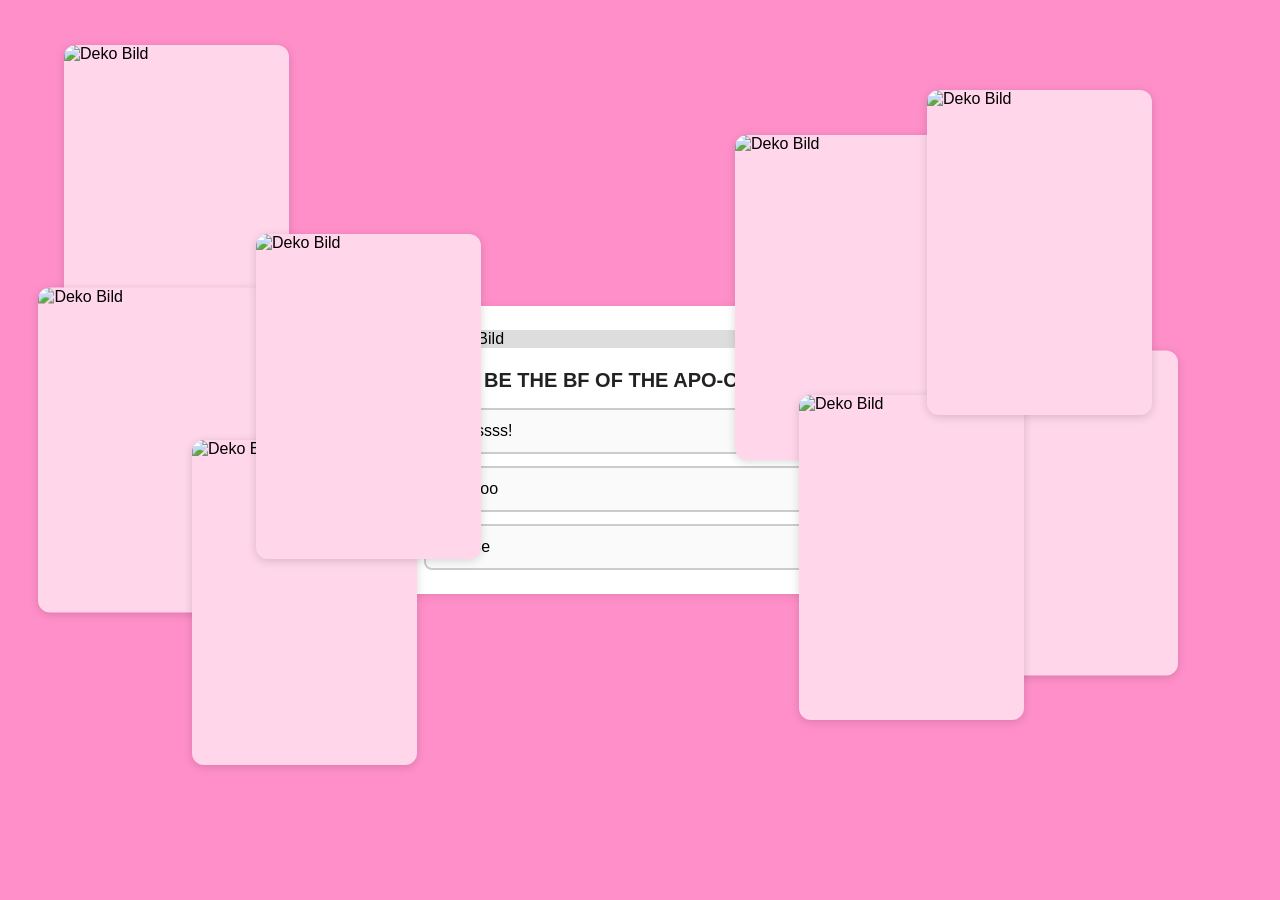
==== docs/index.html @ 34b6eb51 "Initial commit: quiz site with Termin scheduling and yes celebration page Co-Authored-By: Claude Son" ====
<!DOCTYPE html>
<html lang="de">
<head>
  <meta charset="UTF-8">
  <meta name="viewport" content="width=device-width, initial-scale=1.0">
  <title>Luis and Apo</title>
  <link rel="stylesheet" href="style.css">
</head>
<body>
  <div class="scene">
    <div class="deco-strip">
      <img class="deco-image deco-top-left" src="https://placehold.co/225x325/ffd6ea/ff4fa3?text=Foto" alt="Deko Bild">
      <img class="deco-image deco-top-right" src="https://placehold.co/225x325/ffd6ea/ff4fa3?text=Foto" alt="Deko Bild">
      <img class="deco-image deco-mid-left" src="https://placehold.co/225x325/ffd6ea/ff4fa3?text=Foto" alt="Deko Bild">
      <img class="deco-image deco-mid-right" src="https://placehold.co/225x325/ffd6ea/ff4fa3?text=Foto" alt="Deko Bild">
      <img class="deco-image deco-bottom-left" src="https://placehold.co/225x325/ffd6ea/ff4fa3?text=Foto" alt="Deko Bild">
      <img class="deco-image deco-bottom-right" src="https://placehold.co/225x325/ffd6ea/ff4fa3?text=Foto" alt="Deko Bild">
      <img class="deco-image deco-mid-top-left" src="https://placehold.co/225x325/ffd6ea/ff4fa3?text=GIF" alt="Deko Bild">
      <img class="deco-image deco-mid-top-right" src="https://placehold.co/225x325/ffd6ea/ff4fa3?text=GIF" alt="Deko Bild">
    </div>

    <div class="quiz-card">
      <img class="quiz-image" src="https://placehold.co/480x300/ffd6ea/ff4fa3?text=GIF" alt="Quiz Bild">

      <h2 class="quiz-question">CAN I BE THE BF OF THE APO-CALYPSE🥰?</h2>

      <div class="answers">
        <button class="answer-btn" id="btn-a" data-answer="a">Yessssss!</button>
        <button class="answer-btn" id="btn-b" data-answer="b">Nooooo</button>
        <button class="answer-btn" id="btn-c" data-answer="c">Maybe</button>
      </div>
    </div>
  </div>

  <script src="script.js"></script>
</body>
</html>
---- docs/style.css ----
* {
  box-sizing: border-box;
}

body {
  margin: 0;
  min-height: 100vh;
  background: #ff8fc9;
  font-family: Arial, Helvetica, sans-serif;
  overflow-x: hidden;
}

.scene {
  position: relative;
  width: 100vw;
  height: 100vh;
  display: flex;
  align-items: center;
  justify-content: center;
  padding: 16px;
  box-sizing: border-box;
}

.deco-strip {
  display: contents;
}

#page-yes {
  min-height: 100vh;
  display: flex;
  flex-direction: column;
  align-items: center;
  justify-content: flex-start;
  padding: 40px 16px;
  box-sizing: border-box;
}

.quiz-card {
  background: #ffffff;
  border-radius: 12px;
  box-shadow: 0 2px 10px rgba(0, 0, 0, 0.1);
  padding: 24px;
  width: 100%;
  max-width: 480px;
  transform: translateY(0%);
}

.quiz-image {
  width: 100%;
  height: auto;
  border-radius: 8px;
  display: block;
  margin-bottom: 20px;
  background: #ddd;
}

.quiz-question {
  margin: 0 0 16px;
  font-size: 1.25rem;
  color: #222;
}

.answers {
  display: flex;
  flex-direction: column;
  gap: 12px;
}

.answer-btn {
  width: 100%;
  padding: 12px 16px;
  font-size: 1rem;
  border: 2px solid #ccc;
  border-radius: 8px;
  background: #fafafa;
  cursor: pointer;
  text-align: left;
  transition: background 0.15s, border-color 0.15s, transform 0.15s;
}

.answer-btn:hover {
  background: #eef4ff;
  border-color: #6699ff;
}

#btn-a:hover,
#btn-c:hover {
  transform: scale(1.1);
}

#btn-b {
  position: relative;
}

#btn-b.jumping {
  position: fixed;
  z-index: 1000;
  transition: top 0.2s ease, left 0.2s ease;
}

@media (max-width: 480px) {
  .quiz-card {
    padding: 16px;
  }

  .quiz-question {
    font-size: 1.1rem;
  }

  .answer-btn {
    font-size: 0.95rem;
    padding: 10px 14px;
  }
}

.deco-image {
  position: fixed;
  width: 225px;
  height: 325px;
  object-fit: cover;
  border-radius: 12px;
  box-shadow: 0 2px 10px rgba(0, 0, 0, 0.15);
  background: #ffd6ea;
  z-index: 1;
}

.deco-top-left {
  top: 5%;
  left: 5%;
}

.deco-top-right {
  top: 15%;
  right: 25%;
}

.deco-mid-left {
  top: 50%;
  left: 3%;
  transform: translateY(-50%);
}

.deco-mid-right {
  top: 57%;
  right: 8%;
  transform: translateY(-50%);
}

.deco-bottom-left {
  bottom: 15%;
  left: 15%;
}

.deco-bottom-right {
  bottom: 20%;
  right: 20%;
}

.deco-mid-top-left {
  top: 26%;
  left: 20%;
}

.deco-mid-top-right {
  top: 10%;
  right: 10%;
}

.deco-mid-top{
  position: fixed;
  top: 0.2%;
  left: 47%;
  transform: translateX(-50%);
  width: 483px;
  height: 283px;
  object-position: 58% 32%;
}

@media (max-width: 900px) {
  .scene {
    position: static;
    width: 100%;
    height: auto;
    min-height: 100vh;
    flex-direction: column;
    justify-content: center;
    gap: 16px;
  }

  .deco-strip {
    display: flex;
    flex-wrap: wrap;
    justify-content: center;
    gap: 8px;
    width: 100%;
  }

  .deco-image,
  .deco-mid-top {
    position: static;
    transform: none;
    inset: auto;
    width: 72px;
    height: 104px;
  }
}

@media (max-width: 480px) {
  .deco-image,
  .deco-mid-top {
    width: 56px;
    height: 82px;
  }
}

.yes-title {
  font-family: 'Brush Script MT', 'Segoe Script', cursive;
  font-size: 4rem;
  text-align: center;
  color: #ffffff;
  margin: 24px 0;
}

.music-btn {
  margin-top: 20px;
  padding: 12px 20px;
  font-size: 1rem;
  border: none;
  border-radius: 8px;
  background: #ffffff;
  color: #222;
  cursor: pointer;
  box-shadow: 0 2px 10px rgba(0, 0, 0, 0.15);
}

.termin-text {
  font-size: 1.25rem;
  color: #222;
  margin: 0 0 20px;
  line-height: 1.6;
}

.time-input {
  font-size: 1.1rem;
  padding: 6px 10px;
  border: 2px solid #ccc;
  border-radius: 8px;
  font-family: inherit;
  margin: 0 4px;
}

.answer-btn:disabled {
  cursor: not-allowed;
  opacity: 0.5;
}

.answer-btn:disabled:hover {
  background: #fafafa;
  border-color: #ccc;
  transform: none;
}

.gif-card {
  background: #ffffff;
  border-radius: 12px;
  box-shadow: 0 2px 10px rgba(0, 0, 0, 0.1);
  padding: 24px;
  width: 100%;
  max-width: 480px;
}

.gif-image {
  width: 100%;
  max-height: 50vh;
  object-fit: cover;
  border-radius: 8px;
  display: block;
  background: #ddd;
}

.disco-container {
  position: fixed;
  inset: 0;
  overflow: hidden;
  pointer-events: none;
  z-index: 500;
}

.disco-light {
  position: absolute;
  width: 300px;
  height: 300px;
  border-radius: 50%;
  filter: blur(60px);
  opacity: 0.65;
  mix-blend-mode: screen;
  animation-name: discoMove;
  animation-timing-function: ease-in-out;
  animation-iteration-count: infinite;
}

.light-1 {
  top: 10%;
  left: -5%;
  background: #ff2fd6;
  animation-duration: 7s;
}

.light-2 {
  top: 55%;
  left: 65%;
  background: #2fd6ff;
  animation-duration: 9s;
  animation-delay: 1s;
}

.light-3 {
  top: 25%;
  left: 40%;
  background: #ffe62f;
  animation-duration: 6s;
  animation-delay: 2s;
}

.light-4 {
  top: 75%;
  left: 5%;
  background: #7cff2f;
  animation-duration: 8s;
  animation-delay: 0.5s;
}

@keyframes discoMove {
  0% {
    transform: translate(0, 0) scale(1);
  }
  25% {
    transform: translate(60vw, 20vh) scale(1.2);
  }
  50% {
    transform: translate(20vw, 55vh) scale(0.9);
  }
  75% {
    transform: translate(75vw, 5vh) scale(1.1);
  }
  100% {
    transform: translate(0, 0) scale(1);
  }
}

.rain-container {
  position: fixed;
  top: 0;
  left: 0;
  width: 100%;
  height: 100%;
  overflow: hidden;
  pointer-events: none;
  z-index: 999;
}

.rain-item {
  position: absolute;
  top: -60px;
  font-size: 2rem;
  animation-name: fall;
  animation-timing-function: linear;
  animation-fill-mode: forwards;
}

@keyframes fall {
  from {
    transform: translateY(0) rotate(0deg);
  }
  to {
    transform: translateY(110vh) rotate(360deg);
  }
}
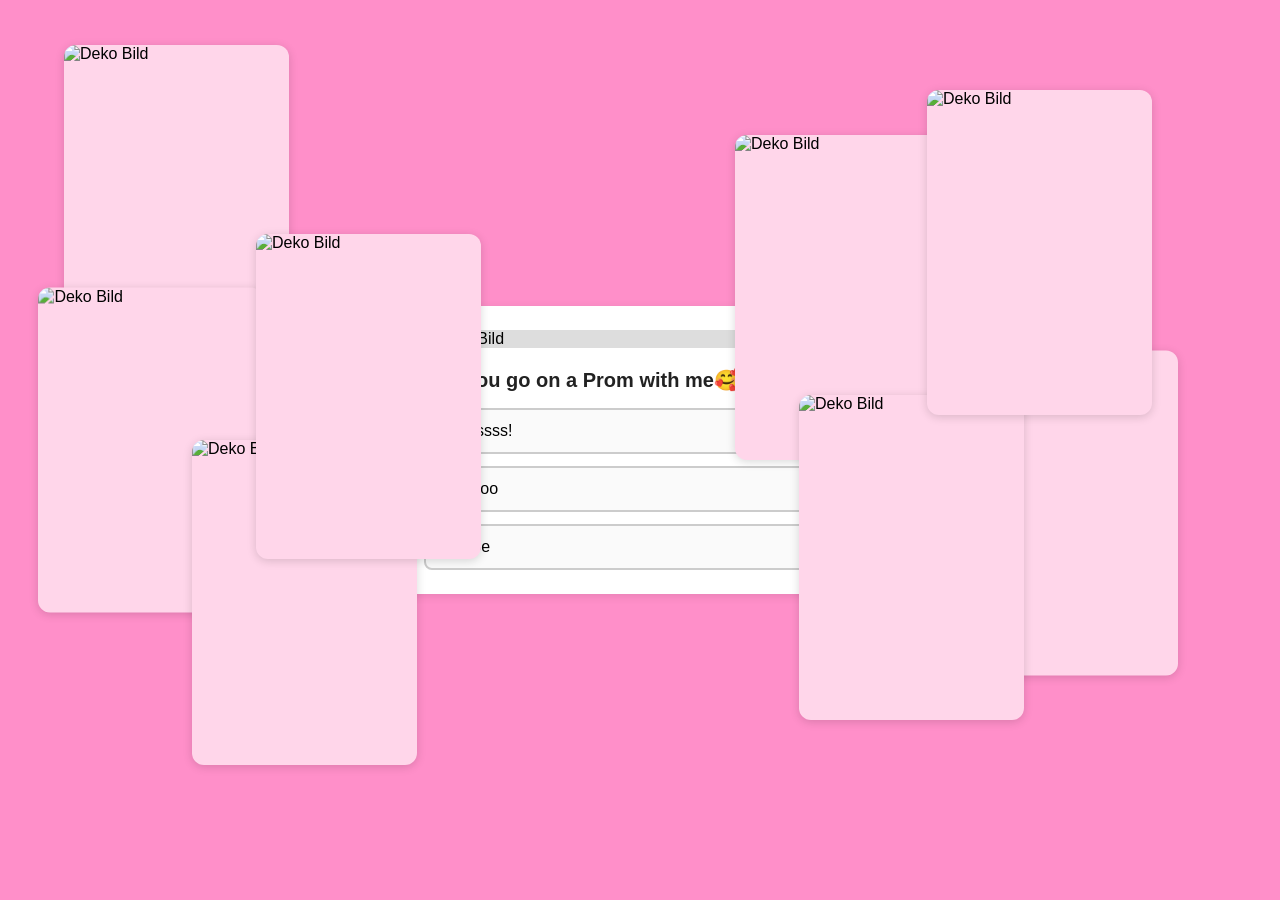
==== commit 48e888dd: "copy code in docs" ====
--- a/docs/index.html
+++ b/docs/index.html
@@ -9,20 +9,21 @@
 <body>
   <div class="scene">
     <div class="deco-strip">
-      <img class="deco-image deco-top-left" src="https://placehold.co/225x325/ffd6ea/ff4fa3?text=Foto" alt="Deko Bild">
-      <img class="deco-image deco-top-right" src="https://placehold.co/225x325/ffd6ea/ff4fa3?text=Foto" alt="Deko Bild">
-      <img class="deco-image deco-mid-left" src="https://placehold.co/225x325/ffd6ea/ff4fa3?text=Foto" alt="Deko Bild">
-      <img class="deco-image deco-mid-right" src="https://placehold.co/225x325/ffd6ea/ff4fa3?text=Foto" alt="Deko Bild">
-      <img class="deco-image deco-bottom-left" src="https://placehold.co/225x325/ffd6ea/ff4fa3?text=Foto" alt="Deko Bild">
-      <img class="deco-image deco-bottom-right" src="https://placehold.co/225x325/ffd6ea/ff4fa3?text=Foto" alt="Deko Bild">
-      <img class="deco-image deco-mid-top-left" src="https://placehold.co/225x325/ffd6ea/ff4fa3?text=GIF" alt="Deko Bild">
-      <img class="deco-image deco-mid-top-right" src="https://placehold.co/225x325/ffd6ea/ff4fa3?text=GIF" alt="Deko Bild">
+      <img class="deco-image deco-top-left" src="Bilder/IMG_2209.JPG" alt="Deko Bild">
+      <img class="deco-image deco-top-right" src="Bilder/IMG_2599.JPG" alt="Deko Bild">
+      <img class="deco-image deco-mid-left" src="Bilder/IMG_2601.JPG" alt="Deko Bild">
+      <img class="deco-image deco-mid-right" src="Bilder/IMG_2570.JPG" alt="Deko Bild">
+      <img class="deco-image deco-bottom-left" src="Bilder/DDWR9239.JPG" alt="Deko Bild">
+      <img class="deco-image deco-bottom-right" src="Bilder/IMG_2218.JPG" alt="Deko Bild">
+      <img class="deco-image deco-mid-top-left" src="gitBilder/Carlos Sainz Williams GIF.gif" alt="Deko Bild">
+      <img class="deco-image deco-mid-top-right" src="gitBilder/Cat Cuddle GIF.gif" alt="Deko Bild">
     </div>
 
     <div class="quiz-card">
-      <img class="quiz-image" src="https://placehold.co/480x300/ffd6ea/ff4fa3?text=GIF" alt="Quiz Bild">
 
-      <h2 class="quiz-question">CAN I BE THE BF OF THE APO-CALYPSE🥰?</h2>
+      <img class="quiz-image" src="gitBilder\DDWR9239.JPG" alt="Quiz Bild">
+
+      <h2 class="quiz-question">Will you go on a Prom with me🥰?</h2>
 
       <div class="answers">
         <button class="answer-btn" id="btn-a" data-answer="a">Yessssss!</button>
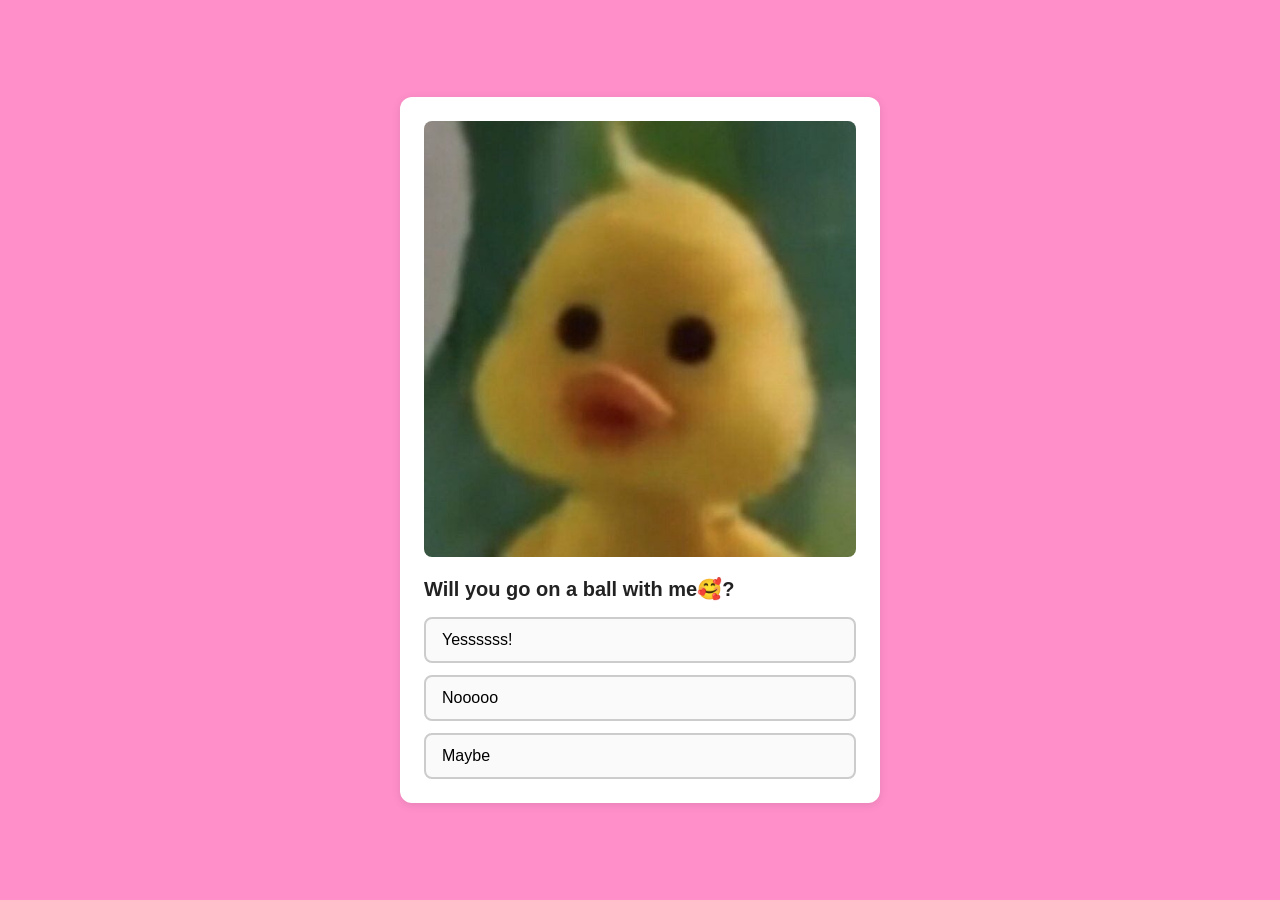
==== commit b9ac8e69: "Änderung zu Ball; weniger Bilder - docs kopie" ====
--- a/docs/index.html
+++ b/docs/index.html
@@ -8,22 +8,11 @@
 </head>
 <body>
   <div class="scene">
-    <div class="deco-strip">
-      <img class="deco-image deco-top-left" src="Bilder/IMG_2209.JPG" alt="Deko Bild">
-      <img class="deco-image deco-top-right" src="Bilder/IMG_2599.JPG" alt="Deko Bild">
-      <img class="deco-image deco-mid-left" src="Bilder/IMG_2601.JPG" alt="Deko Bild">
-      <img class="deco-image deco-mid-right" src="Bilder/IMG_2570.JPG" alt="Deko Bild">
-      <img class="deco-image deco-bottom-left" src="Bilder/DDWR9239.JPG" alt="Deko Bild">
-      <img class="deco-image deco-bottom-right" src="Bilder/IMG_2218.JPG" alt="Deko Bild">
-      <img class="deco-image deco-mid-top-left" src="gitBilder/Carlos Sainz Williams GIF.gif" alt="Deko Bild">
-      <img class="deco-image deco-mid-top-right" src="gitBilder/Cat Cuddle GIF.gif" alt="Deko Bild">
-    </div>
-
     <div class="quiz-card">
 
       <img class="quiz-image" src="gitBilder\DDWR9239.JPG" alt="Quiz Bild">
 
-      <h2 class="quiz-question">Will you go on a Prom with me🥰?</h2>
+      <h2 class="quiz-question">Will you go on a ball with me🥰?</h2>
 
       <div class="answers">
         <button class="answer-btn" id="btn-a" data-answer="a">Yessssss!</button>
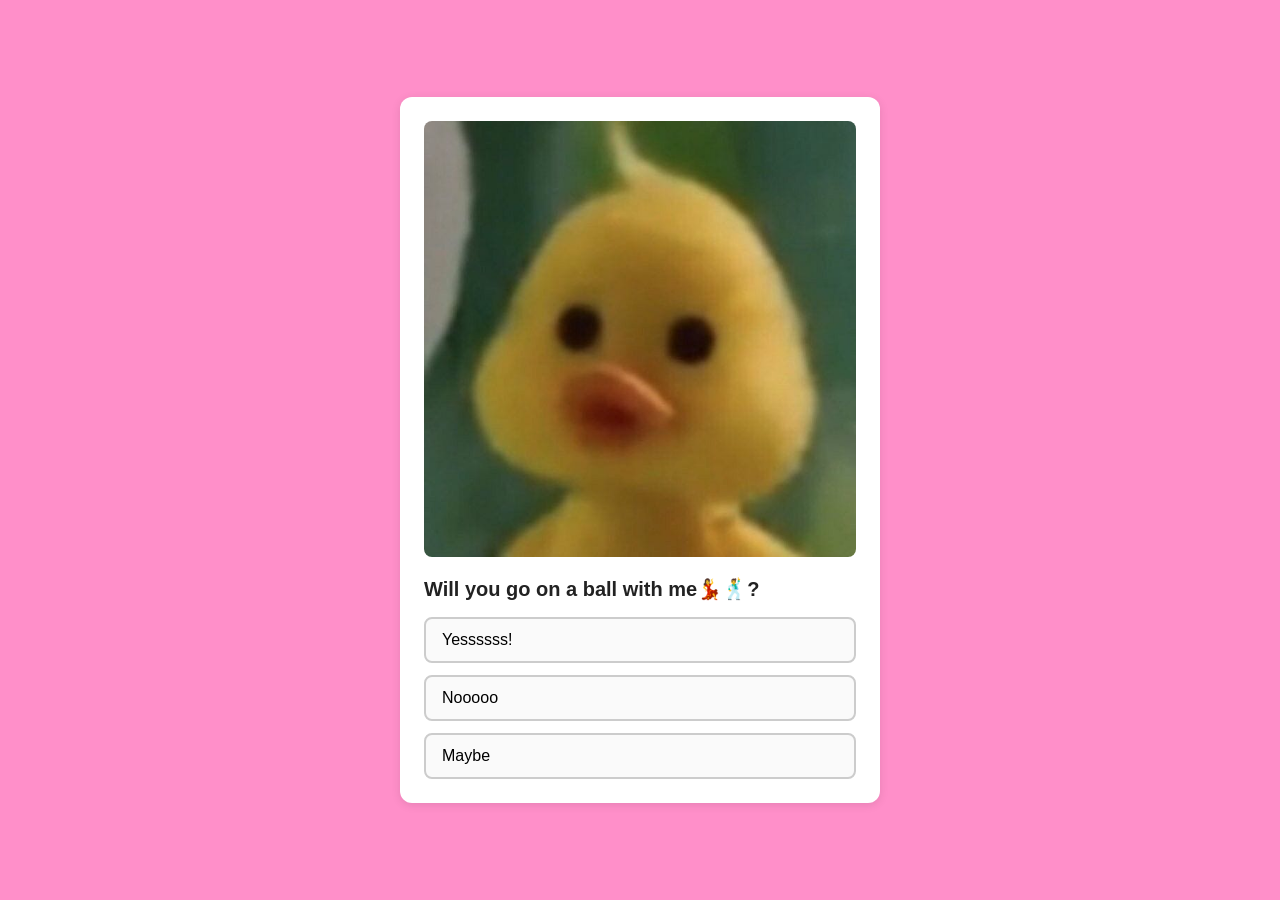
==== commit c327797f: "new title in docs" ====
--- a/docs/index.html
+++ b/docs/index.html
@@ -3,7 +3,7 @@
 <head>
   <meta charset="UTF-8">
   <meta name="viewport" content="width=device-width, initial-scale=1.0">
-  <title>Luis and Apo</title>
+  <title>THE BIG SURPRISE</title>
   <link rel="stylesheet" href="style.css">
 </head>
 <body>
@@ -12,7 +12,7 @@
 
       <img class="quiz-image" src="gitBilder\DDWR9239.JPG" alt="Quiz Bild">
 
-      <h2 class="quiz-question">Will you go on a ball with me🥰?</h2>
+      <h2 class="quiz-question">Will you go on a ball with me💃🕺?</h2>
 
       <div class="answers">
         <button class="answer-btn" id="btn-a" data-answer="a">Yessssss!</button>
--- a/docs/style.css
+++ b/docs/style.css
@@ -237,7 +237,7 @@
   font-size: 1.25rem;
   color: #222;
   margin: 0 0 20px;
-  line-height: 1.6;
+  line-height: 1.5;
 }
 
 .time-input {
@@ -247,6 +247,15 @@
   border-radius: 8px;
   font-family: inherit;
   margin: 0 4px;
+}
+
+#page-termin {
+  min-height: 100vh;
+  display: flex;
+  align-items: center;
+  justify-content: center;
+  padding: 16px;
+  box-sizing: border-box;
 }
 
 .answer-btn:disabled {
